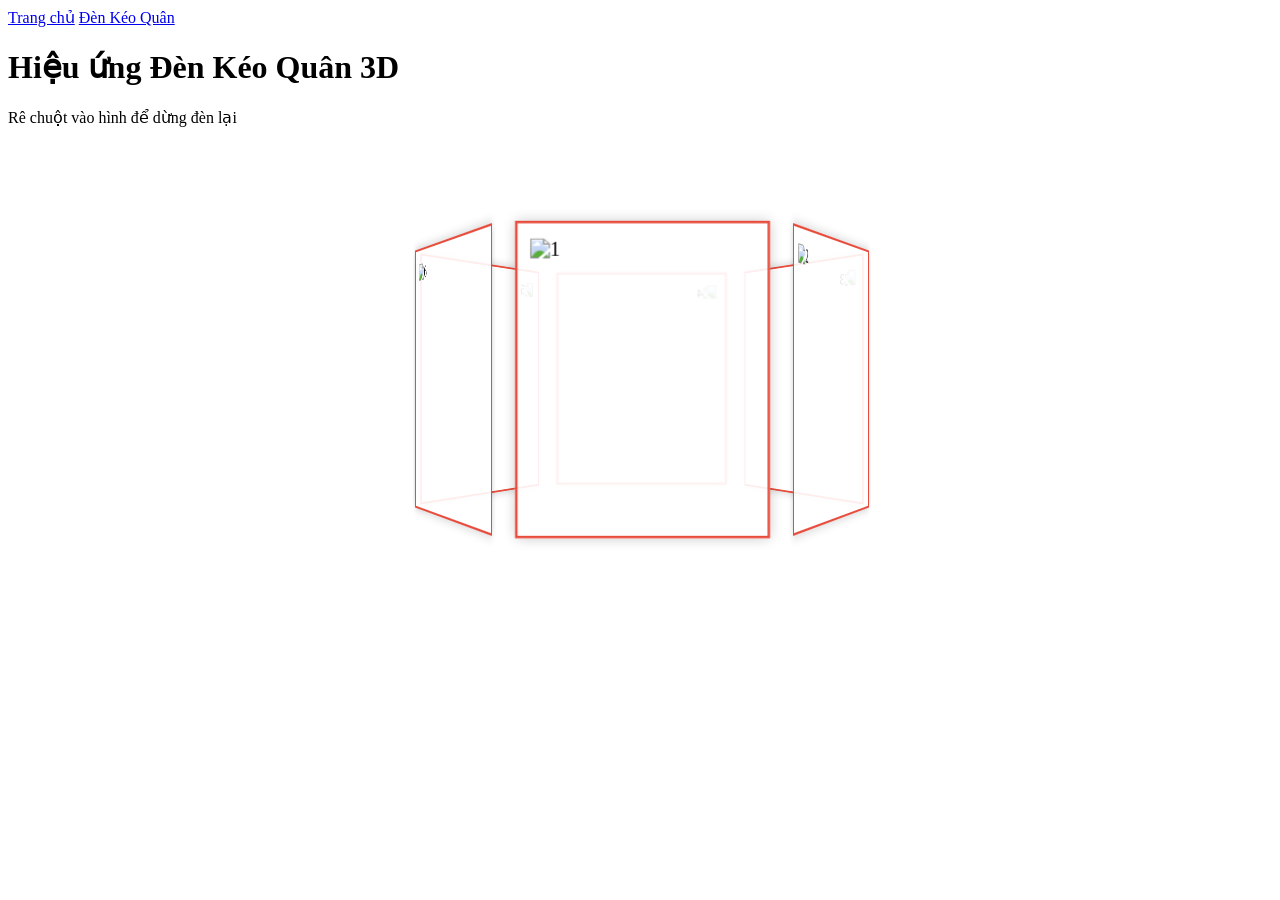
==== index.html @ 43b00870 "Add files via upload" ====
<!DOCTYPE html>
<html lang="vi">
<head>
    <meta charset="UTF-8">
    <title>Đèn Kéo Quân - T.Nguyên</title>
    <link rel="stylesheet" href="style.css">
    <style>
        .container-3d {
            perspective: 1000px;
            display: flex;
            justify-content: center;
            align-items: center;
            height: 400px;
            margin-top: 50px;
        }
        .den-keo-quan {
            width: 200px;
            height: 250px;
            position: relative;
            transform-style: preserve-3d;
            animation: quayVong 10s linear infinite;
        }
        /* Dừng quay khi rê chuột vào */
        .den-keo-quan:hover {
            animation-play-state: paused;
        }
        .mat-den {
            position: absolute;
            width: 200px;
            height: 250px;
            border: 2px solid #e74c3c;
            display: flex;
            justify-content: center;
            align-items: center;
            background: rgba(255, 255, 255, 0.9);
            box-shadow: 0 0 10px rgba(0,0,0,0.2);
        }
        .mat-den img {
            width: 90%;
            height: 90%;
            object-fit: cover;
        }
        /* Sắp xếp 6 mặt thành vòng tròn (6 mặt = 360/6 = 60 độ mỗi mặt) */
        .mat-1 { transform: rotateY(0deg) translateZ(200px); }
        .mat-2 { transform: rotateY(60deg) translateZ(200px); }
        .mat-3 { transform: rotateY(120deg) translateZ(200px); }
        .mat-4 { transform: rotateY(180deg) translateZ(200px); }
        .mat-5 { transform: rotateY(240deg) translateZ(200px); }
        .mat-6 { transform: rotateY(300deg) translateZ(200px); }

        @keyframes quayVong {
            from { transform: rotateY(0deg); }
            to { transform: rotateY(360deg); }
        }
    </style>
</head>
<body>
    <nav>
        <a href="index.html">Trang chủ</a>
        <a href="den-keo-quan.html">Đèn Kéo Quân</a>
    </nav>

    <header>
        <h1>Hiệu ứng Đèn Kéo Quân 3D</h1>
        <p>Rê chuột vào hình để dừng đèn lại</p>
    </header>

    <div class="container-3d">
        <div class="den-keo-quan" id="denQuan">
            <div class="mat-den mat-1"><img src="https://picsum.photos/200/250?random=1" alt="1"></div>
            <div class="mat-den mat-2"><img src="https://picsum.photos/200/250?random=2" alt="2"></div>
            <div class="mat-den mat-3"><img src="https://picsum.photos/200/250?random=3" alt="3"></div>
            <div class="mat-den mat-4"><img src="https://picsum.photos/200/250?random=4" alt="4"></div>
            <div class="mat-den mat-5"><img src="https://picsum.photos/200/250?random=5" alt="5"></div>
            <div class="mat-den mat-6"><img src="https://picsum.photos/200/250?random=6" alt="6"></div>
        </div>
    </div>
</body>
</html>
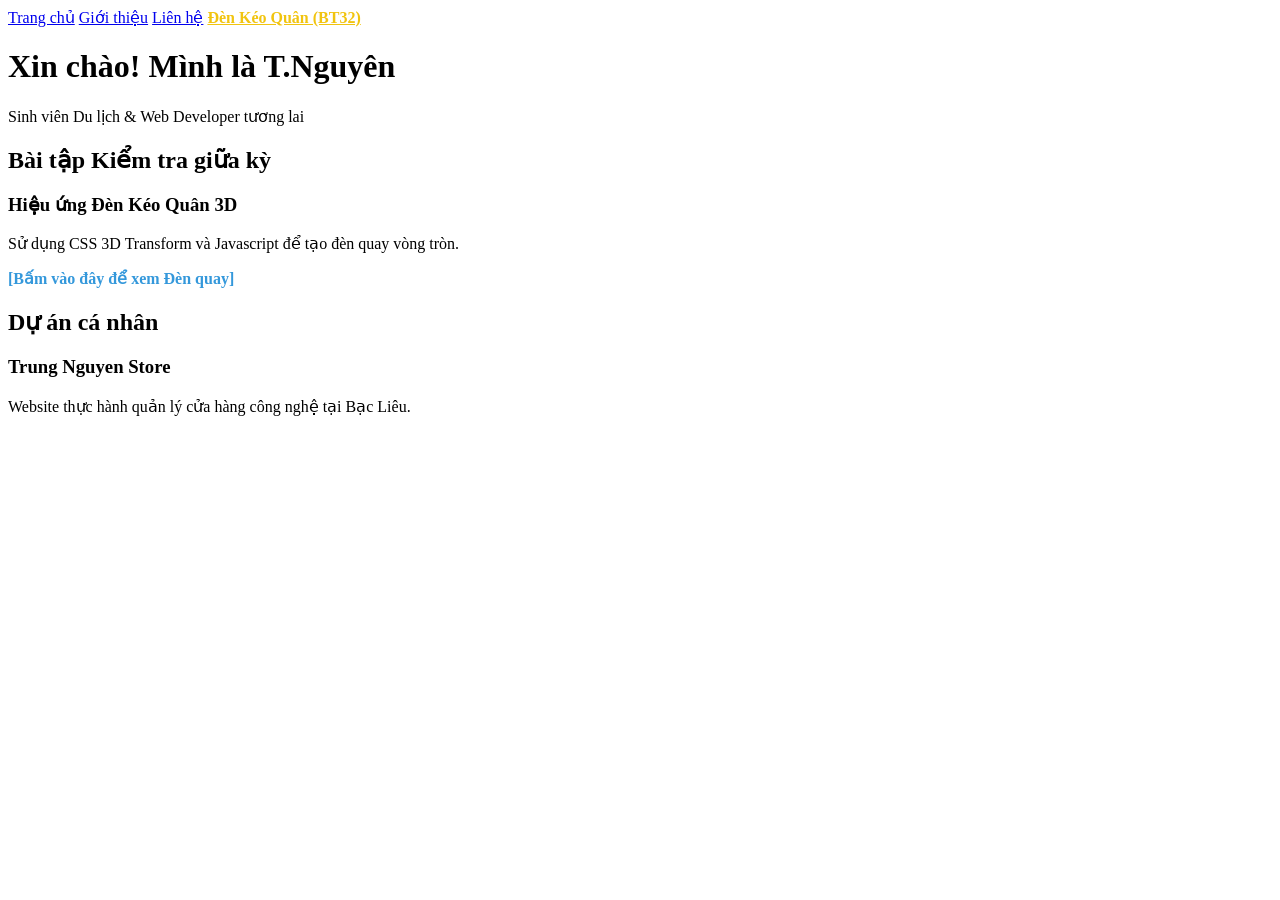
==== commit c7dcba3b: "Update index.html" ====
--- a/index.html
+++ b/index.html
@@ -2,78 +2,38 @@
 <html lang="vi">
 <head>
     <meta charset="UTF-8">
-    <title>Đèn Kéo Quân - T.Nguyên</title>
+    <meta name="viewport" content="width=device-width, initial-scale=1.0">
+    <title>T.Nguyên - Portfolio & Đèn Kéo Quân</title>
     <link rel="stylesheet" href="style.css">
-    <style>
-        .container-3d {
-            perspective: 1000px;
-            display: flex;
-            justify-content: center;
-            align-items: center;
-            height: 400px;
-            margin-top: 50px;
-        }
-        .den-keo-quan {
-            width: 200px;
-            height: 250px;
-            position: relative;
-            transform-style: preserve-3d;
-            animation: quayVong 10s linear infinite;
-        }
-        /* Dừng quay khi rê chuột vào */
-        .den-keo-quan:hover {
-            animation-play-state: paused;
-        }
-        .mat-den {
-            position: absolute;
-            width: 200px;
-            height: 250px;
-            border: 2px solid #e74c3c;
-            display: flex;
-            justify-content: center;
-            align-items: center;
-            background: rgba(255, 255, 255, 0.9);
-            box-shadow: 0 0 10px rgba(0,0,0,0.2);
-        }
-        .mat-den img {
-            width: 90%;
-            height: 90%;
-            object-fit: cover;
-        }
-        /* Sắp xếp 6 mặt thành vòng tròn (6 mặt = 360/6 = 60 độ mỗi mặt) */
-        .mat-1 { transform: rotateY(0deg) translateZ(200px); }
-        .mat-2 { transform: rotateY(60deg) translateZ(200px); }
-        .mat-3 { transform: rotateY(120deg) translateZ(200px); }
-        .mat-4 { transform: rotateY(180deg) translateZ(200px); }
-        .mat-5 { transform: rotateY(240deg) translateZ(200px); }
-        .mat-6 { transform: rotateY(300deg) translateZ(200px); }
-
-        @keyframes quayVong {
-            from { transform: rotateY(0deg); }
-            to { transform: rotateY(360deg); }
-        }
-    </style>
 </head>
 <body>
     <nav>
         <a href="index.html">Trang chủ</a>
-        <a href="den-keo-quan.html">Đèn Kéo Quân</a>
+        <a href="about.html">Giới thiệu</a>
+        <a href="contact.html">Liên hệ</a>
+        <a href="den-keo-quan.html" style="color: #f1c40f; font-weight: bold;">Đèn Kéo Quân (BT32)</a>
     </nav>
 
     <header>
-        <h1>Hiệu ứng Đèn Kéo Quân 3D</h1>
-        <p>Rê chuột vào hình để dừng đèn lại</p>
+        <h1>Xin chào! Mình là T.Nguyên</h1>
+        <p>Sinh viên Du lịch & Web Developer tương lai</p>
     </header>
 
-    <div class="container-3d">
-        <div class="den-keo-quan" id="denQuan">
-            <div class="mat-den mat-1"><img src="https://picsum.photos/200/250?random=1" alt="1"></div>
-            <div class="mat-den mat-2"><img src="https://picsum.photos/200/250?random=2" alt="2"></div>
-            <div class="mat-den mat-3"><img src="https://picsum.photos/200/250?random=3" alt="3"></div>
-            <div class="mat-den mat-4"><img src="https://picsum.photos/200/250?random=4" alt="4"></div>
-            <div class="mat-den mat-5"><img src="https://picsum.photos/200/250?random=5" alt="5"></div>
-            <div class="mat-den mat-6"><img src="https://picsum.photos/200/250?random=6" alt="6"></div>
+    <section>
+        <h2>Bài tập Kiểm tra giữa kỳ</h2>
+        <div class="project">
+            <h3>Hiệu ứng Đèn Kéo Quân 3D</h3>
+            <p>Sử dụng CSS 3D Transform và Javascript để tạo đèn quay vòng tròn.</p>
+            <a href="den-keo-quan.html" style="color: #3498db; text-decoration: none; font-weight: bold;">[Bấm vào đây để xem Đèn quay]</a>
         </div>
-    </div>
+
+        <h2>Dự án cá nhân</h2>
+        <div class="project">
+            <h3>Trung Nguyen Store</h3>
+            <p>Website thực hành quản lý cửa hàng công nghệ tại Bạc Liêu.</p>
+        </div>
+    </section>
+
+    <script src="script.js"></script>
 </body>
-</html>+</html>
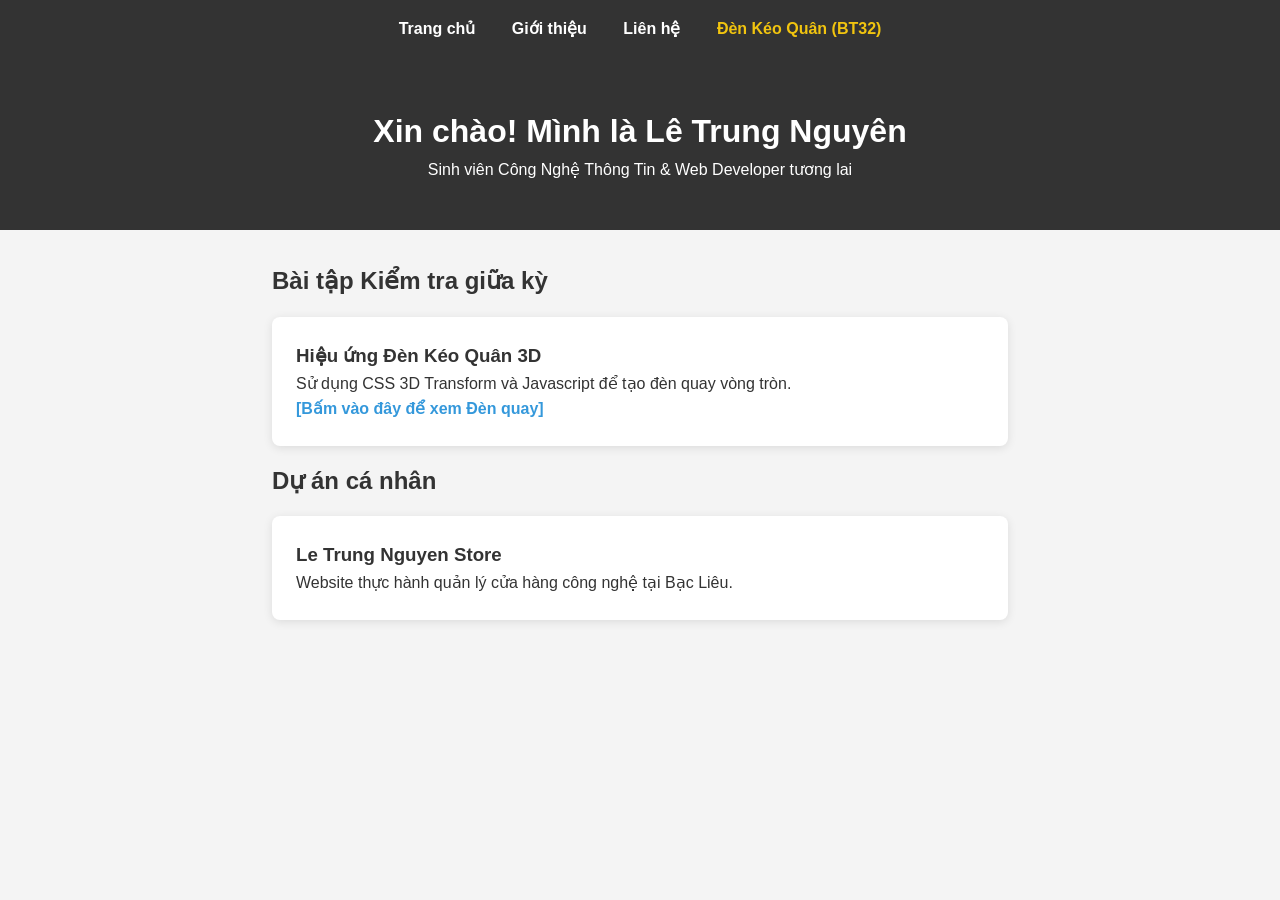
==== commit f9a8baa9: "Update index.html" ====
--- a/index.html
+++ b/index.html
@@ -3,7 +3,7 @@
 <head>
     <meta charset="UTF-8">
     <meta name="viewport" content="width=device-width, initial-scale=1.0">
-    <title>T.Nguyên - Portfolio & Đèn Kéo Quân</title>
+    <title>Lê Trung Nguyên - Portfolio & Đèn Kéo Quân</title>
     <link rel="stylesheet" href="style.css">
 </head>
 <body>
@@ -15,8 +15,8 @@
     </nav>
 
     <header>
-        <h1>Xin chào! Mình là T.Nguyên</h1>
-        <p>Sinh viên Du lịch & Web Developer tương lai</p>
+        <h1>Xin chào! Mình là Lê Trung Nguyên</h1>
+        <p>Sinh viên Công Nghệ Thông Tin & Web Developer tương lai</p>
     </header>
 
     <section>
@@ -29,7 +29,7 @@
 
         <h2>Dự án cá nhân</h2>
         <div class="project">
-            <h3>Trung Nguyen Store</h3>
+            <h3>Le Trung Nguyen Store</h3>
             <p>Website thực hành quản lý cửa hàng công nghệ tại Bạc Liêu.</p>
         </div>
     </section>
--- a/style.css
+++ b/style.css
@@ -0,0 +1,7 @@
+* { margin: 0; padding: 0; box-sizing: border-box; }
+body { font-family: 'Segoe UI', sans-serif; line-height: 1.6; background: #f4f4f4; color: #333; }
+nav { background: #333; padding: 1rem; text-align: center; position: sticky; top: 0; z-index: 100; }
+nav a { color: white; margin: 0 1rem; text-decoration: none; font-weight: bold; }
+header { text-align: center; padding: 3rem 1rem; background: #333; color: white; }
+section { padding: 2rem; max-width: 800px; margin: 0 auto; }
+.project { background: white; padding: 1.5rem; margin: 1rem 0; border-radius: 8px; box-shadow: 0 2px 10px rgba(0,0,0,0.1); }
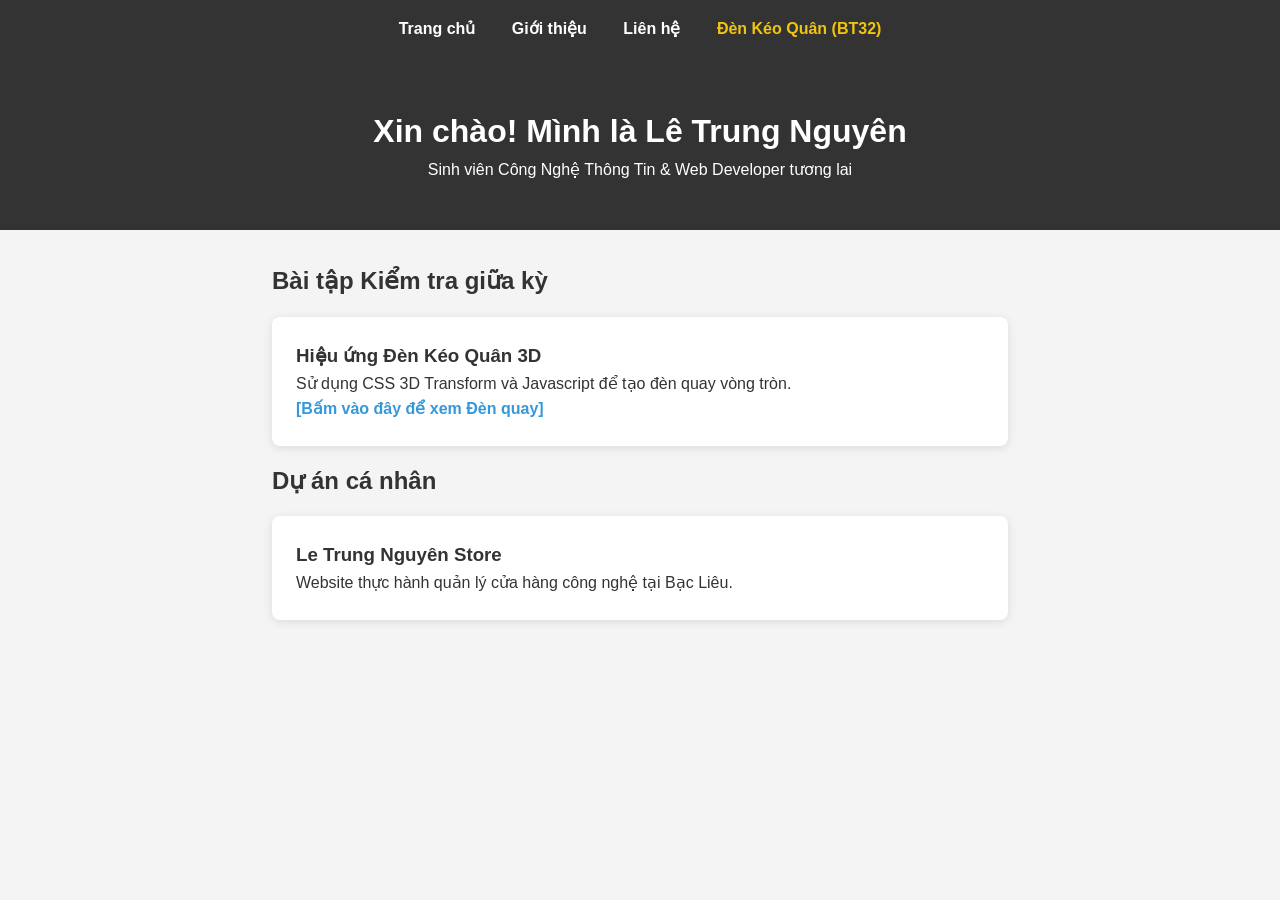
==== commit 1a1054ce: "Update index.html" ====
--- a/index.html
+++ b/index.html
@@ -29,7 +29,7 @@
 
         <h2>Dự án cá nhân</h2>
         <div class="project">
-            <h3>Le Trung Nguyen Store</h3>
+            <h3>Le Trung Nguyên Store</h3>
             <p>Website thực hành quản lý cửa hàng công nghệ tại Bạc Liêu.</p>
         </div>
     </section>
